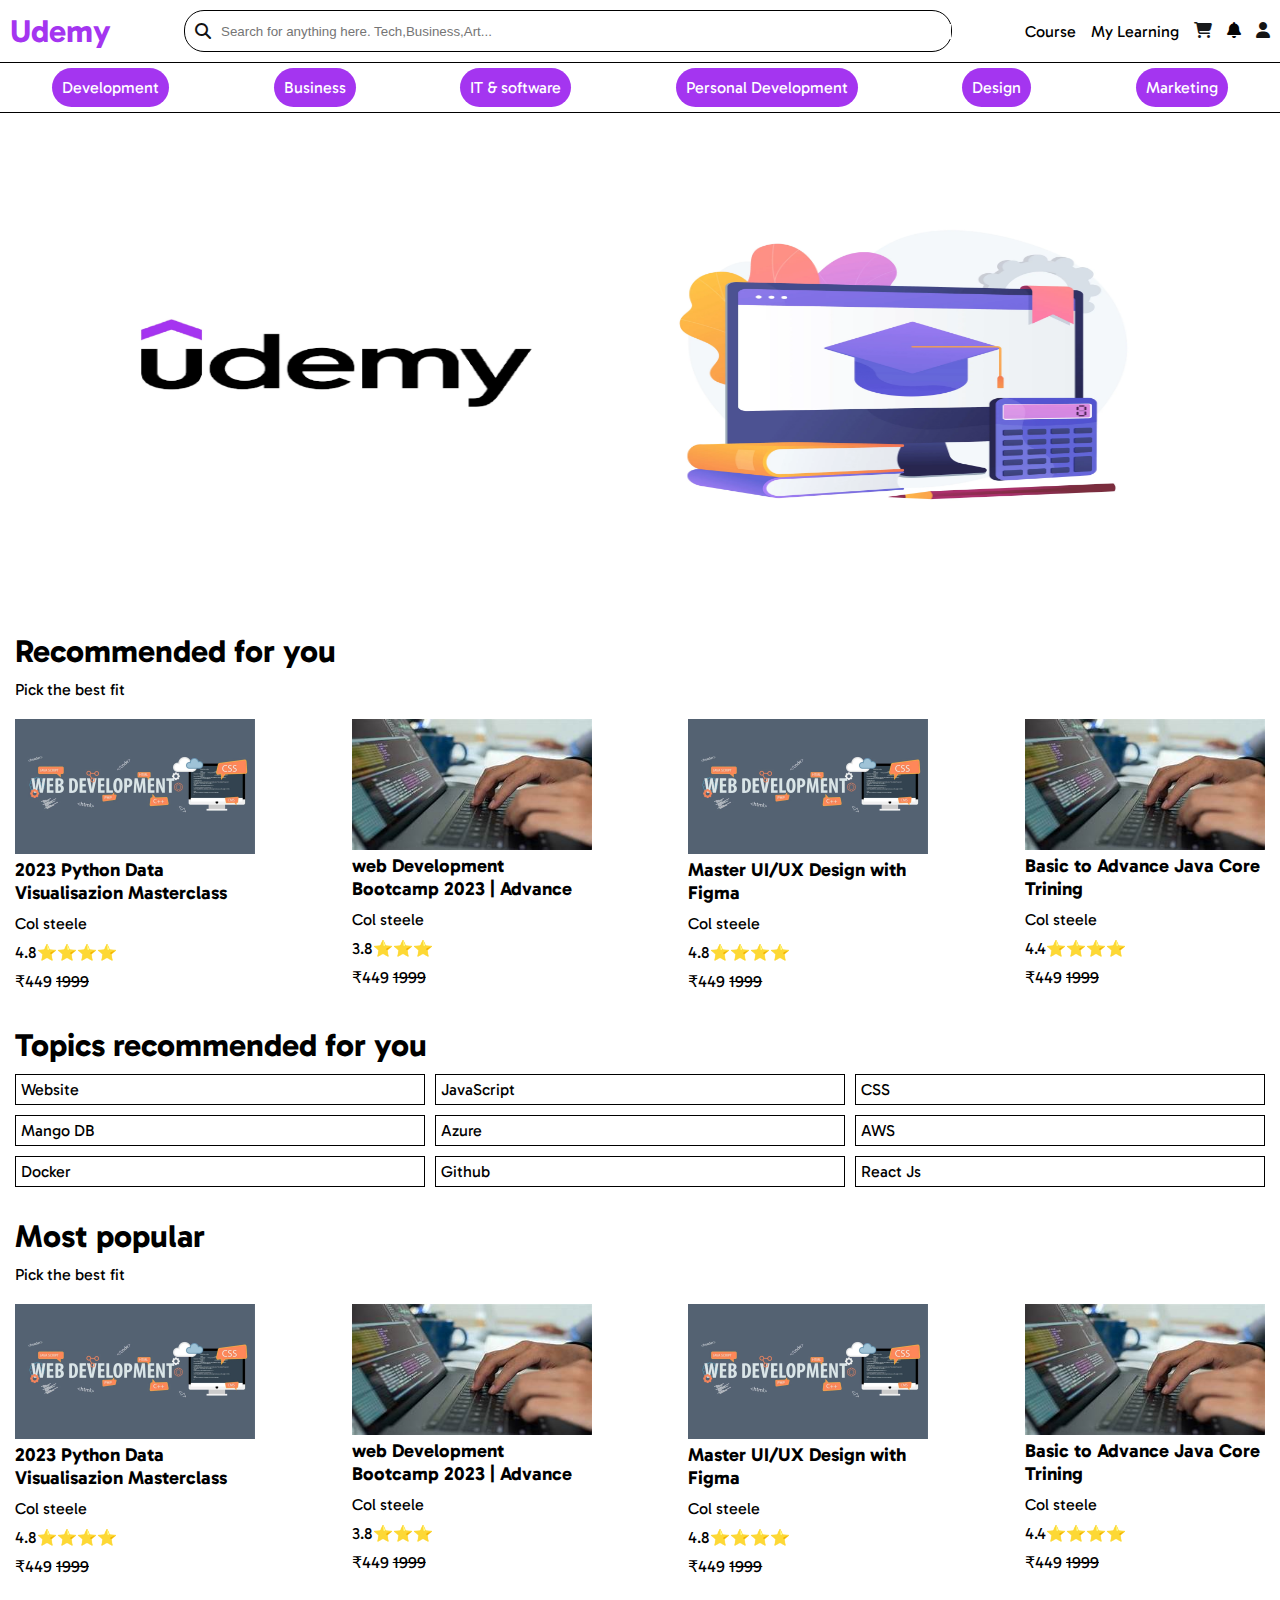
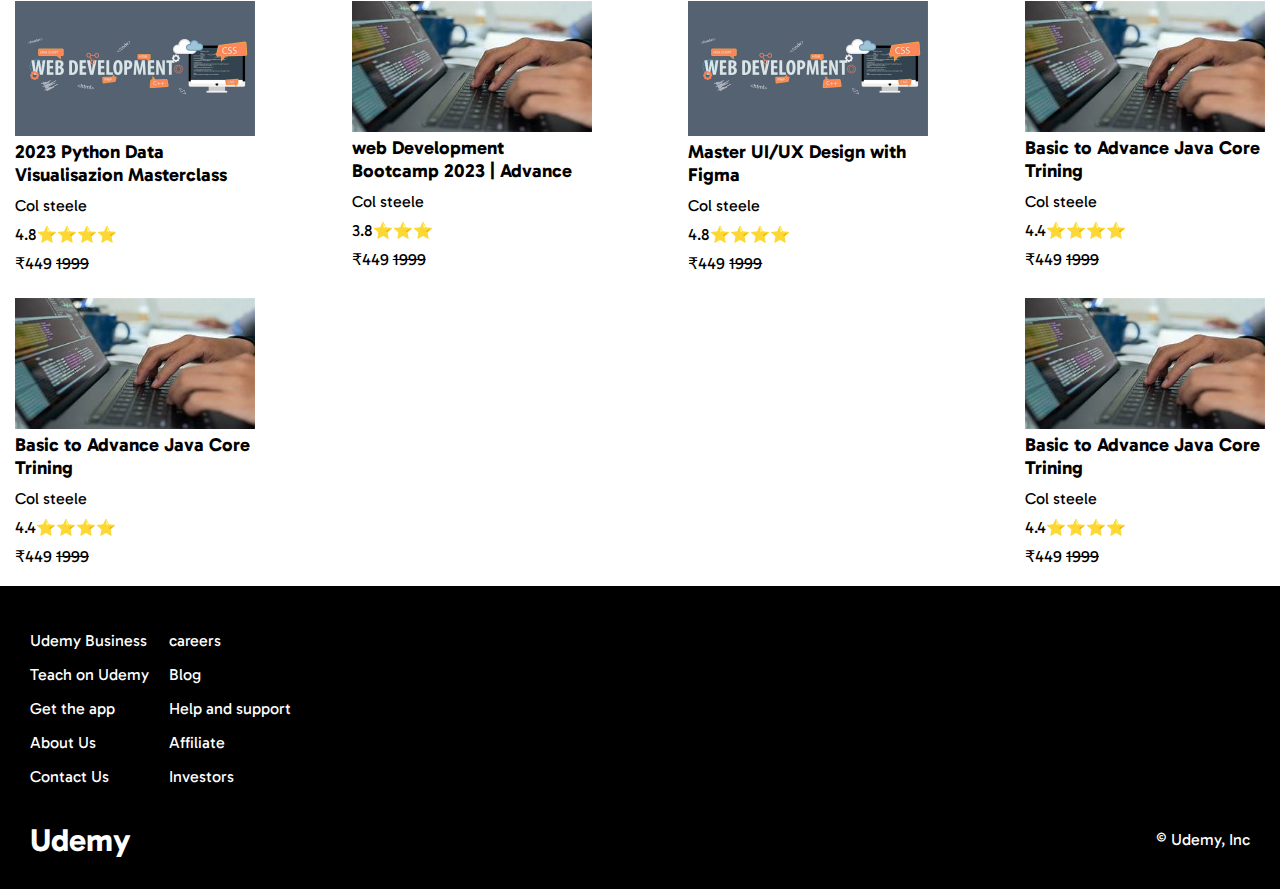
==== index.html @ 6d6b1029 "All files" ====
<!DOCTYPE html>
<html lang="en">
<head>
    <meta charset="UTF-8">
    <meta name="viewport" content="width=device-width, initial-scale=1.0">
    <title>Udemy-clone</title>
    <!--font link-->
    <link rel="preconnect" href="https://fonts.googleapis.com">
    <link rel="preconnect" href="https://fonts.gstatic.com" crossorigin>
    <link href="https://fonts.googleapis.com/css2?family=Gabarito&display=swap" rel="stylesheet">
    <!--My style sheet-->
    <link rel="stylesheet" href="style.css">
    <!--Icon Link-->
    <link rel="stylesheet" href="https://cdnjs.cloudflare.com/ajax/libs/font-awesome/6.7.2/css/all.min.css" integrity="sha512-Evv84Mr4kqVGRNSgIGL/F/aIDqQb7xQ2vcrdIwxfjThSH8CSR7PBEakCr51Ck+w+/U6swU2Im1vVX0SVk9ABhg==" crossorigin="anonymous" referrerpolicy="no-referrer" />
</head>
<body>
    <!--Navbar-->
    <div class="navbar">

        <div class="navbar-sl">
            <h1>Udemy</h1>
        </div>

        <div class="navbar-s2">
            <i class="fa-solid fa-magnifying-glass" style="color: #121212;"></i>
            <input type="text" placeholder="Search for anything here. Tech,Business,Art...">
        </div>

        <div class="navbar-s3">
            <p>Course</p>
            <p>My Learning</p>

            <i class="fa-solid fa-cart-shopping" style="color: #18191b;"></i>
            <i class="fa-solid fa-bell" style="color: #050505;"></i>
            <i class="fa-solid fa-user" style="color: #141414;"></i>
            
        </div>

    </div>

    <!--categories-->
    <div class="categories">
        <p>Development</p>
        <p>Business</p>
        <p>IT & software</p>
        <p>Personal Development</p>
        <p>Design</p>
        <p>Marketing</p>
    </div>

    <!--sales image-->
    <div>
        <img src="./image/sales.webp" alt="" width="100%" height="500vh">
    </div>

    <!--Recommended-->
    <div class="recommended">
        <h1>Recommended for you</h1>
        <p>Pick the best fit</p>

        <div class="recommended-container">

            <div class="recommended-container__cart">
                <img src="./image/i1.webp" alt="" width="100%">
                <h3>2023 Python Data Visualisazion Masterclass</h3>
                <p>Col steele</p>
                <p>4.8⭐⭐⭐⭐</p>
                <p>₹449 <del>1999</del></p>
            </div>

            <div class="recommended-container__cart">
                <img src="./image/i2.jpg" alt="" width="100%">
                <h3>web Development Bootcamp 2023 | Advance </h3>
                <p>Col steele</p>
                <p>3.8⭐⭐⭐</p>
                <p>₹449 <del>1999</del></p>
            </div>

            <div class="recommended-container__cart">
                <img src="./image/i1.webp" alt="" width="100%">
                <h3>Master UI/UX Design with Figma</h3>
                <p>Col steele</p>
                <p>4.8⭐⭐⭐⭐</p>
                <p>₹449 <del>1999</del></p>
            </div>

            <div class="recommended-container__cart">
                <img src="./image/i2.jpg" alt="" width="100%">
                <h3>Basic to Advance Java Core Trining</h3>
                <p>Col steele</p>
                <p>4.4⭐⭐⭐⭐</p>
                <p>₹449 <del>1999</del></p>
            </div>

        </div>
    </div>

    <!--Topics-->
    <div class="topics">
        <h1>Topics recommended for you</h1>

        <div class="topics-container">
            <p>Website</p>
            <p>JavaScript</p>
            <p>CSS</p>
            <p>Mango DB</p>
            <p>Azure</p>
            <p>AWS</p>
            <p>Docker</p>
            <p>Github</p>
            <p>React Js</p>
        </div>
    </div>

    <!--Most popular-->
    <div class="recommended">
        <h1>Most popular</h1>
        <p>Pick the best fit</p>
        <div class="recommended-container">

            <div class="recommended-container__cart recommended-container__cart-margin">
                <img src="./image/i1.webp" alt="" width="100%">
                <h3>2023 Python Data Visualisazion Masterclass</h3>
                <p>Col steele</p>
                <p>4.8⭐⭐⭐⭐</p>
                <p>₹449 <del>1999</del></p>
            </div>

            <div class="recommended-container__cart recommended-container__cart-margin">
                <img src="./image/i2.jpg" alt="" width="100%">
                <h3>web Development Bootcamp 2023 | Advance </h3>
                <p>Col steele</p>
                <p>3.8⭐⭐⭐</p>
                <p>₹449 <del>1999</del></p>
            </div>

            <div class="recommended-container__cart recommended-container__cart-margin">
                <img src="./image/i1.webp" alt="" width="100%">
                <h3>Master UI/UX Design with Figma</h3>
                <p>Col steele</p>
                <p>4.8⭐⭐⭐⭐</p>
                <p>₹449 <del>1999</del></p>
            </div>

            <div class="recommended-container__cart recommended-container__cart-margin">
                <img src="./image/i2.jpg" alt="" width="100%">
                <h3>Basic to Advance Java Core Trining</h3>
                <p>Col steele</p>
                <p>4.4⭐⭐⭐⭐</p>
                <p>₹449 <del>1999</del></p>
            </div>

            <div class="recommended-container__cart recommended-container__cart-margin">
                <img src="./image/i1.webp" alt="" width="100%">
                <h3>2023 Python Data Visualisazion Masterclass</h3>
                <p>Col steele</p>
                <p>4.8⭐⭐⭐⭐</p>
                <p>₹449 <del>1999</del></p>
            </div>

            <div class="recommended-container__cart recommended-container__cart-margin">
                <img src="./image/i2.jpg" alt="" width="100%">
                <h3>web Development Bootcamp 2023 | Advance </h3>
                <p>Col steele</p>
                <p>3.8⭐⭐⭐</p>
                <p>₹449 <del>1999</del></p>
            </div>

            <div class="recommended-container__cart recommended-container__cart-margin">
                <img src="./image/i1.webp" alt="" width="100%">
                <h3>Master UI/UX Design with Figma</h3>
                <p>Col steele</p>
                <p>4.8⭐⭐⭐⭐</p>
                <p>₹449 <del>1999</del></p>
            </div>

            <div class="recommended-container__cart recommended-container__cart-margin">
                <img src="./image/i2.jpg" alt="" width="100%">
                <h3>Basic to Advance Java Core Trining</h3>
                <p>Col steele</p>
                <p>4.4⭐⭐⭐⭐</p>
                <p>₹449 <del>1999</del></p>
            </div>

            <div class="recommended-container__cart recommended-container__cart-margin">
                <img src="./image/i2.jpg" alt="" width="100%">
                <h3>Basic to Advance Java Core Trining</h3>
                <p>Col steele</p>
                <p>4.4⭐⭐⭐⭐</p>
                <p>₹449 <del>1999</del></p>
            </div>

            <div class="recommended-container__cart recommended-container__cart-margin">
                <img src="./image/i2.jpg" alt="" width="100%">
                <h3>Basic to Advance Java Core Trining</h3>
                <p>Col steele</p>
                <p>4.4⭐⭐⭐⭐</p>
                <p>₹449 <del>1999</del></p>
            </div>
        </div>
    </div>

    <!--Footer-->
    <footer class="footer">
        <div class="footer-one">
            <div>
                <p>Udemy Business</p>
                <p>Teach on Udemy</p>
                <p>Get the app</p>
                <p>About Us</p>
                <p>Contact Us</p>
            </div>

            <div>
                <p>careers</p>
                <p>Blog</p>
                <p>Help and support</p>
                <p>Affiliate</p>
                <p>Investors</p>
            </div>
        </div>

        <div class="footer-two">
            <h1>Udemy</h1>
            <p>&copy Udemy, Inc</p>
        </div>

    </footer>
</body>
</html>
---- style.css ----
* {
    margin: 0;
    padding: 0;
}
body {
    font-family: "Gabarito", serif;
}
.navbar {
    display: flex;
    flex-direction: row;
    justify-content: space-between;
    padding: 10px;
    border-bottom: solid black 1px;
    align-items: center;
}
.navbar-sl {
    color:rgb(164, 53, 240);
}
.navbar-s2 {
    border: solid black 1px;
    height: 40px;
    width: 60%;
    border-radius: 20px;
    display: flex;
    align-items: center;
    gap: 10px;
    padding-left: 10px;
}
.navbar-s2 input {
    border: none;
    width: 100%;
}
.navbar-s2 input:focus {
    outline: none;
}
.navbar-s3 {
    display: flex;
    gap: 15px;
}
.categories {
    display: flex;
    flex-direction: row;
    justify-content: space-around;
    border-bottom: solid black 1px;
}
.categories p{
    background-color: rgb(164, 53, 240);
    color: white;
    border-radius: 30px;
    padding: 10px;
    margin-top: 5px;
    margin-bottom: 5px;
}
.recommended {
    padding: 15px;
}
.recommended p{
    padding-top: 10px;
}
.recommended-container__cart {
    width: 240px;
    padding-bottom: 5px;
}
.recommended-container {
    display: flex;
    justify-content: space-between;
    flex-wrap: wrap;
    margin-top: 20px;
    gap: 20px;
}
.topics {
    padding: 15px;
}
.topics-container {
    display: flex;
    gap: 10px;
    flex-wrap: wrap;
    margin-top: 10px;
}

.topics-container p{
    border: solid black 1px;
    flex-grow: 1;
    flex-basis: 25%;
    padding: 5px;
}
.footer {
    padding: 30px;
    background-color: black;
    color: white;
}
.footer-one {
    display: flex;
    gap: 20px;
}
.footer-one p{
    margin-top: 15px;
}
.footer-two {
    display: flex;
    margin-top: 35px;
    justify-content: space-between;
    align-items: center;
}
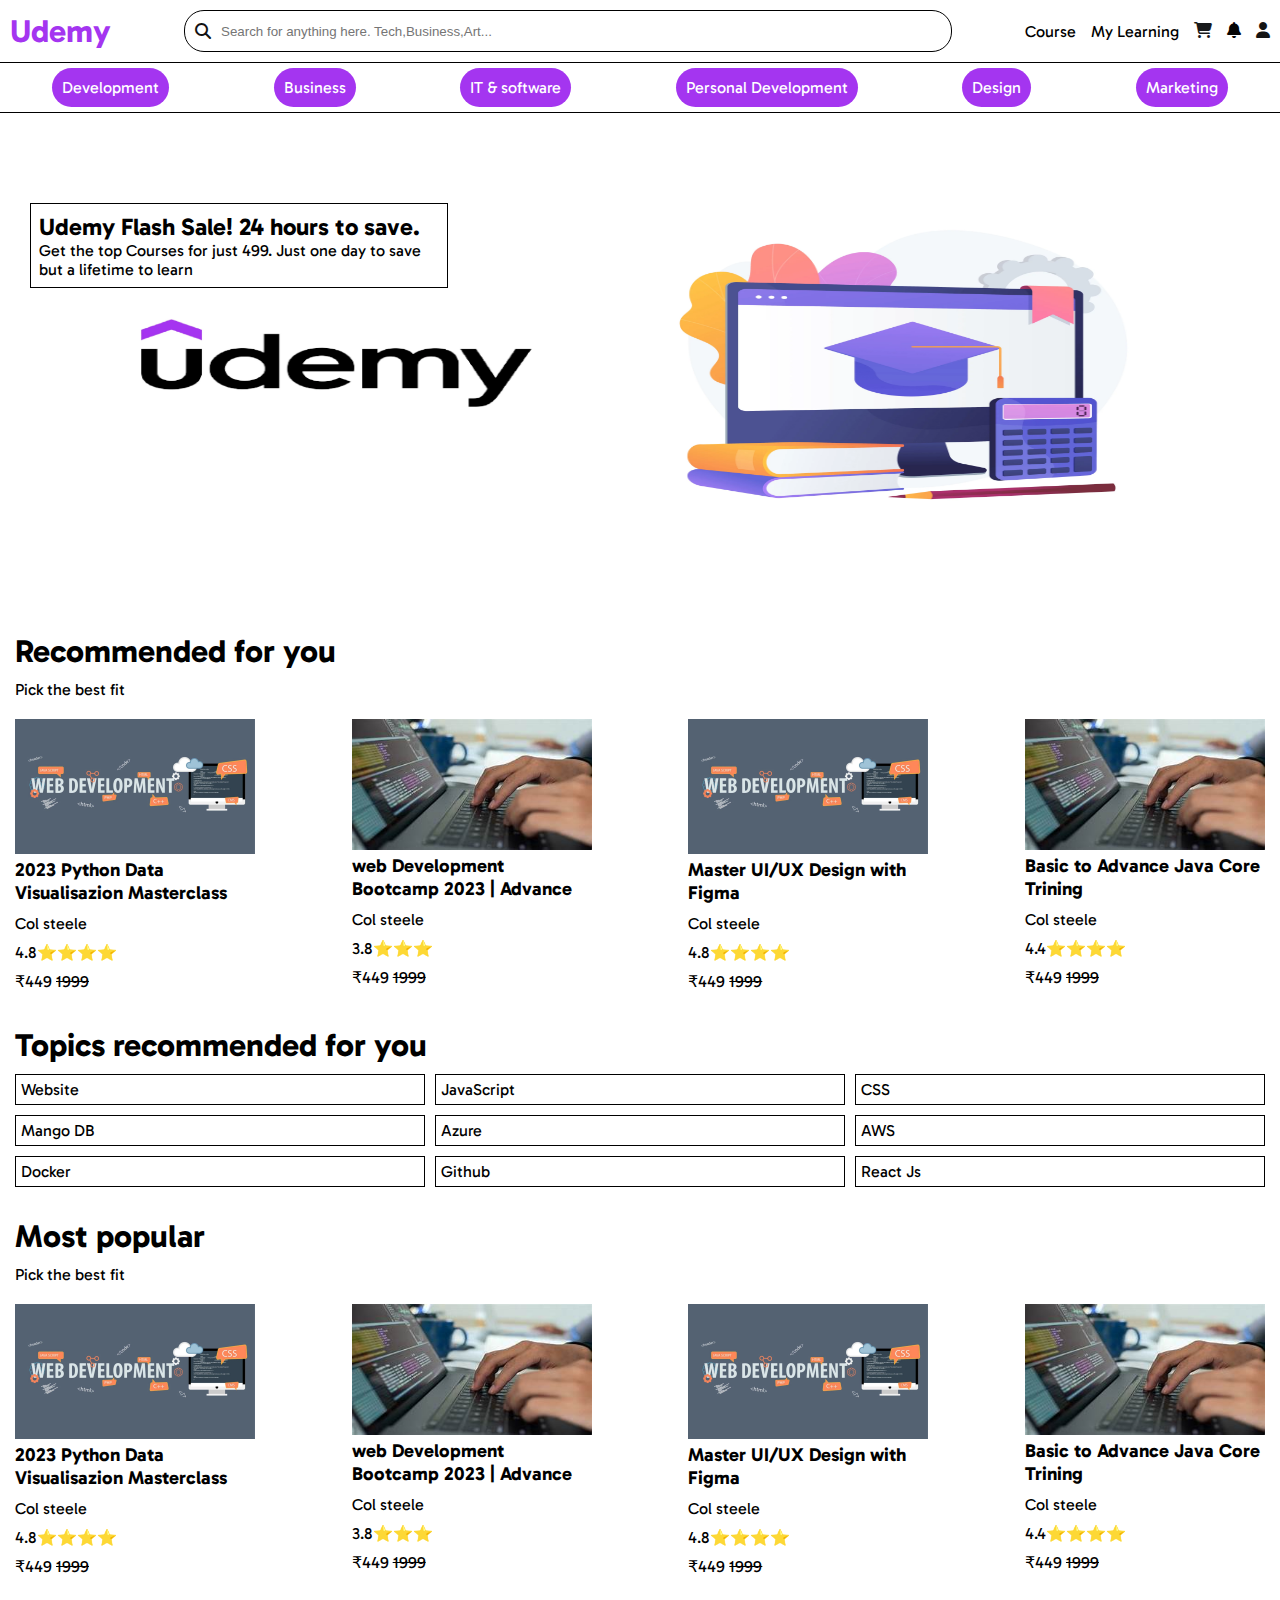
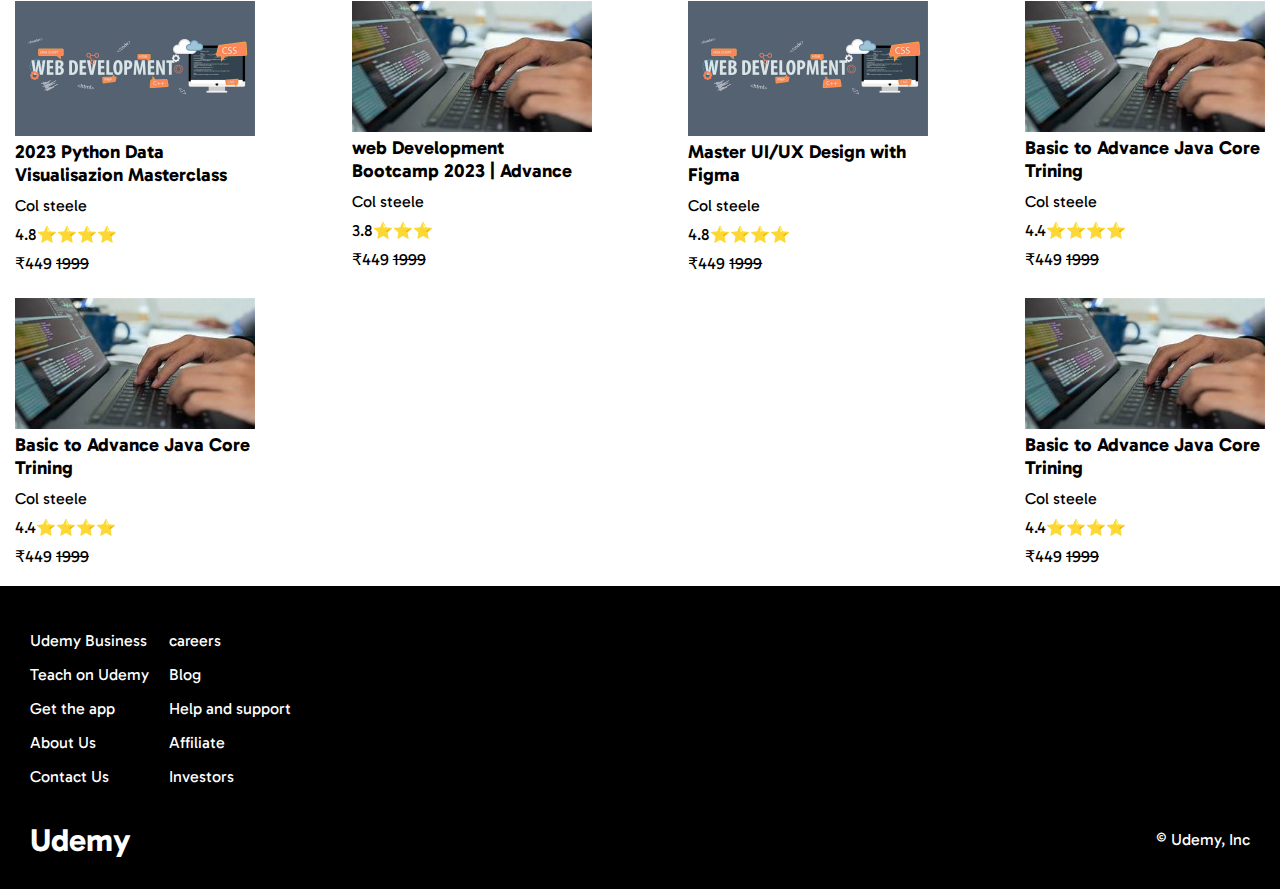
==== commit a47192a1: "Updated using position" ====
--- a/index.html
+++ b/index.html
@@ -28,7 +28,13 @@
 
         <div class="navbar-s3">
             <p>Course</p>
-            <p>My Learning</p>
+            
+            <div class="navbar-s3__mylearing">
+                    <p>My Learning</p>
+                <div class="navbar-s3__popup">
+                    <p>You did not purchase anything yet</p>
+                </div>
+            </div>
 
             <i class="fa-solid fa-cart-shopping" style="color: #18191b;"></i>
             <i class="fa-solid fa-bell" style="color: #050505;"></i>
@@ -49,8 +55,12 @@
     </div>
 
     <!--sales image-->
-    <div>
+    <div class="sales-img">
         <img src="./image/sales.webp" alt="" width="100%" height="500vh">
+        <div class="sales-img_card">
+            <h2>Udemy Flash Sale! 24 hours to save.</h2>
+            <p>Get the top Courses for just 499. Just one day to save but a lifetime to learn</p>
+        </div>
     </div>
 
     <!--Recommended-->
--- a/style.css
+++ b/style.css
@@ -12,6 +12,10 @@
     padding: 10px;
     border-bottom: solid black 1px;
     align-items: center;
+    position: sticky;
+    top: 0px;
+    background-color: white;
+    z-index: 1;
 }
 .navbar-sl {
     color:rgb(164, 53, 240);
@@ -29,6 +33,7 @@
 .navbar-s2 input {
     border: none;
     width: 100%;
+    background-color: transparent;
 }
 .navbar-s2 input:focus {
     outline: none;
@@ -36,6 +41,36 @@
 .navbar-s3 {
     display: flex;
     gap: 15px;
+}
+.navbar-s3__mylearing {
+    position: relative;
+    cursor: pointer;
+}
+.navbar-s3__mylearing:hover .navbar-s3__popup {
+    display: block;
+}
+.navbar-s3__popup {
+    position: absolute;
+    border: solid black 1px;
+    padding: 10px;
+    width: 90px;
+    top: 45px;
+    right: 0px;
+    background-color: white;
+    display: none;
+
+}
+.sales-img {
+    position: relative;
+}
+.sales-img_card {
+    position: absolute;
+    top: 90px;
+    left: 30px;
+    width: 400px;
+    border: solid black 1px;
+    padding: 8px;
+
 }
 .categories {
     display: flex;
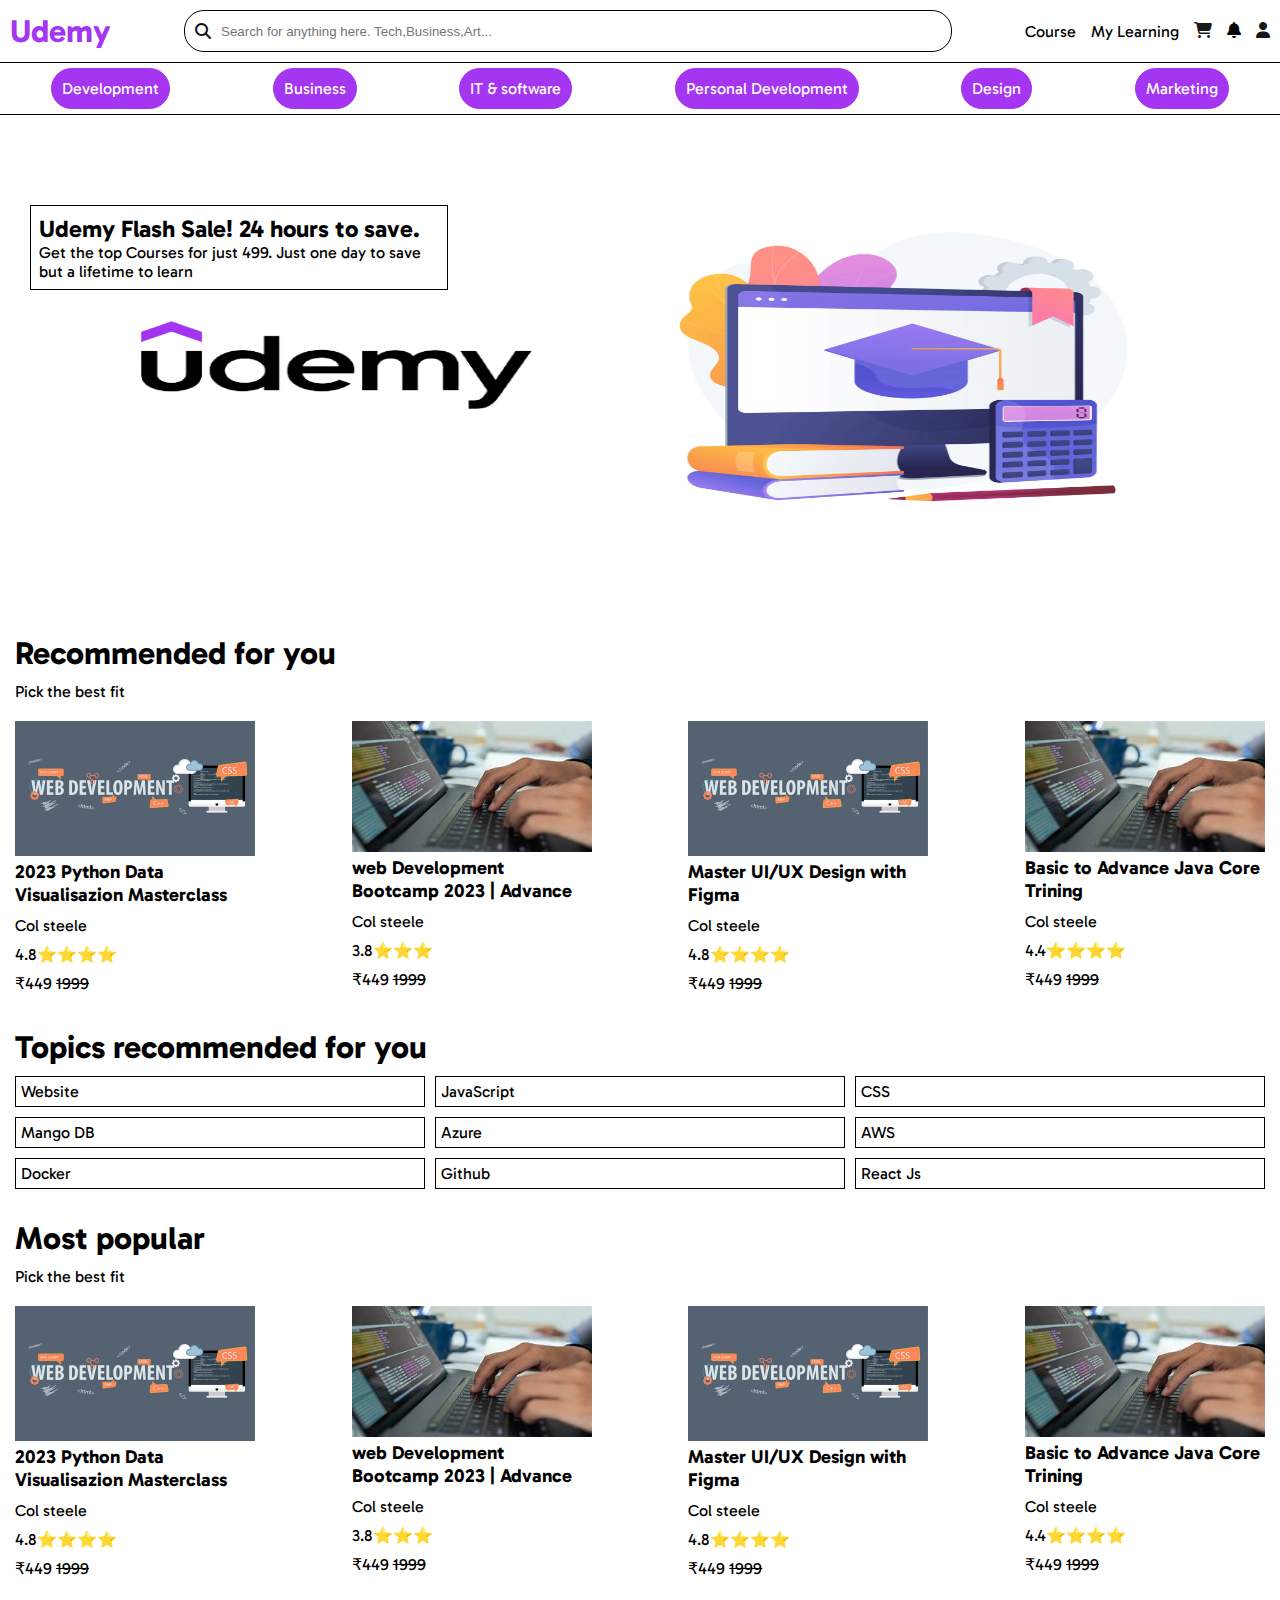
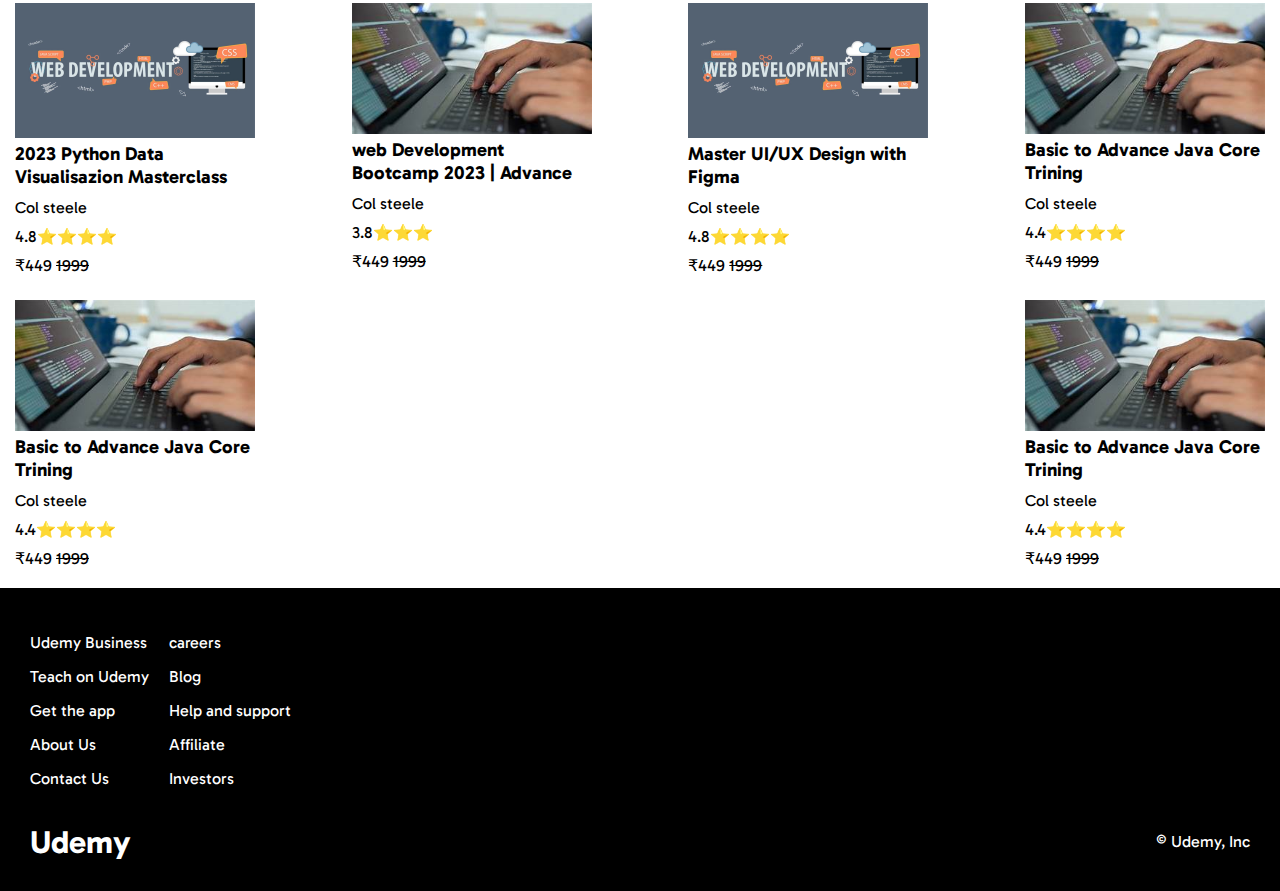
==== commit 4338a2bd: "Add animation" ====
--- a/index.html
+++ b/index.html
@@ -42,6 +42,10 @@
             
         </div>
 
+        <div class="navbar-bar"> 
+            <i class="fa-solid fa-bars"></i>
+        </div>
+
     </div>
 
     <!--categories-->
--- a/style.css
+++ b/style.css
@@ -60,6 +60,9 @@
     display: none;
 
 }
+.navbar-bar {
+    display: none;
+}
 .sales-img {
     position: relative;
 }
@@ -70,7 +73,13 @@
     width: 400px;
     border: solid black 1px;
     padding: 8px;
-
+    animation-name: popup;
+    animation-duration: 3s;
+}
+@keyframes popup {
+    0% {
+        transform: scale(0);
+    }
 }
 .categories {
     display: flex;
@@ -85,6 +94,14 @@
     padding: 10px;
     margin-top: 5px;
     margin-bottom: 5px;
+    border: solid rgb(164, 53, 240) 1px;
+    cursor: pointer;
+}
+.categories p:hover {
+    transition: 0.5s;
+    background-color: white;
+    color:rgb(164, 53, 240);
+    border: solid rgb(164, 53, 240) 1px;
 }
 .recommended {
     padding: 15px;
@@ -95,6 +112,10 @@
 .recommended-container__cart {
     width: 240px;
     padding-bottom: 5px;
+}
+.recommended-container__cart img:hover {
+    transform: scale(1.2);
+    transition: 1s;
 }
 .recommended-container {
     display: flex;
@@ -119,6 +140,11 @@
     flex-basis: 25%;
     padding: 5px;
 }
+.topics-container p:hover {
+    background-color: rgb(164, 53, 240);
+    border: solid rgb(164, 53, 240) 1px;
+    color: white;
+}
 .footer {
     padding: 30px;
     background-color: black;
@@ -136,4 +162,29 @@
     margin-top: 35px;
     justify-content: space-between;
     align-items: center;
+}
+@media screen and (max-width:900px) {
+    body {
+        font-size: 10px;
+    }
+    .navbar-bar {
+        display: block;
+    }
+    .navbar-s2, .navbar-s3 {
+        display: none;
+    }
+}
+
+@media screen and (max-width:600px) {
+    .categories{
+        display: none;
+    }
+    .recommended-container {
+        display: flex;
+    }
+    .recommended-container__cart {
+        margin: 15px;
+        width: 40%;
+    }
+
 }